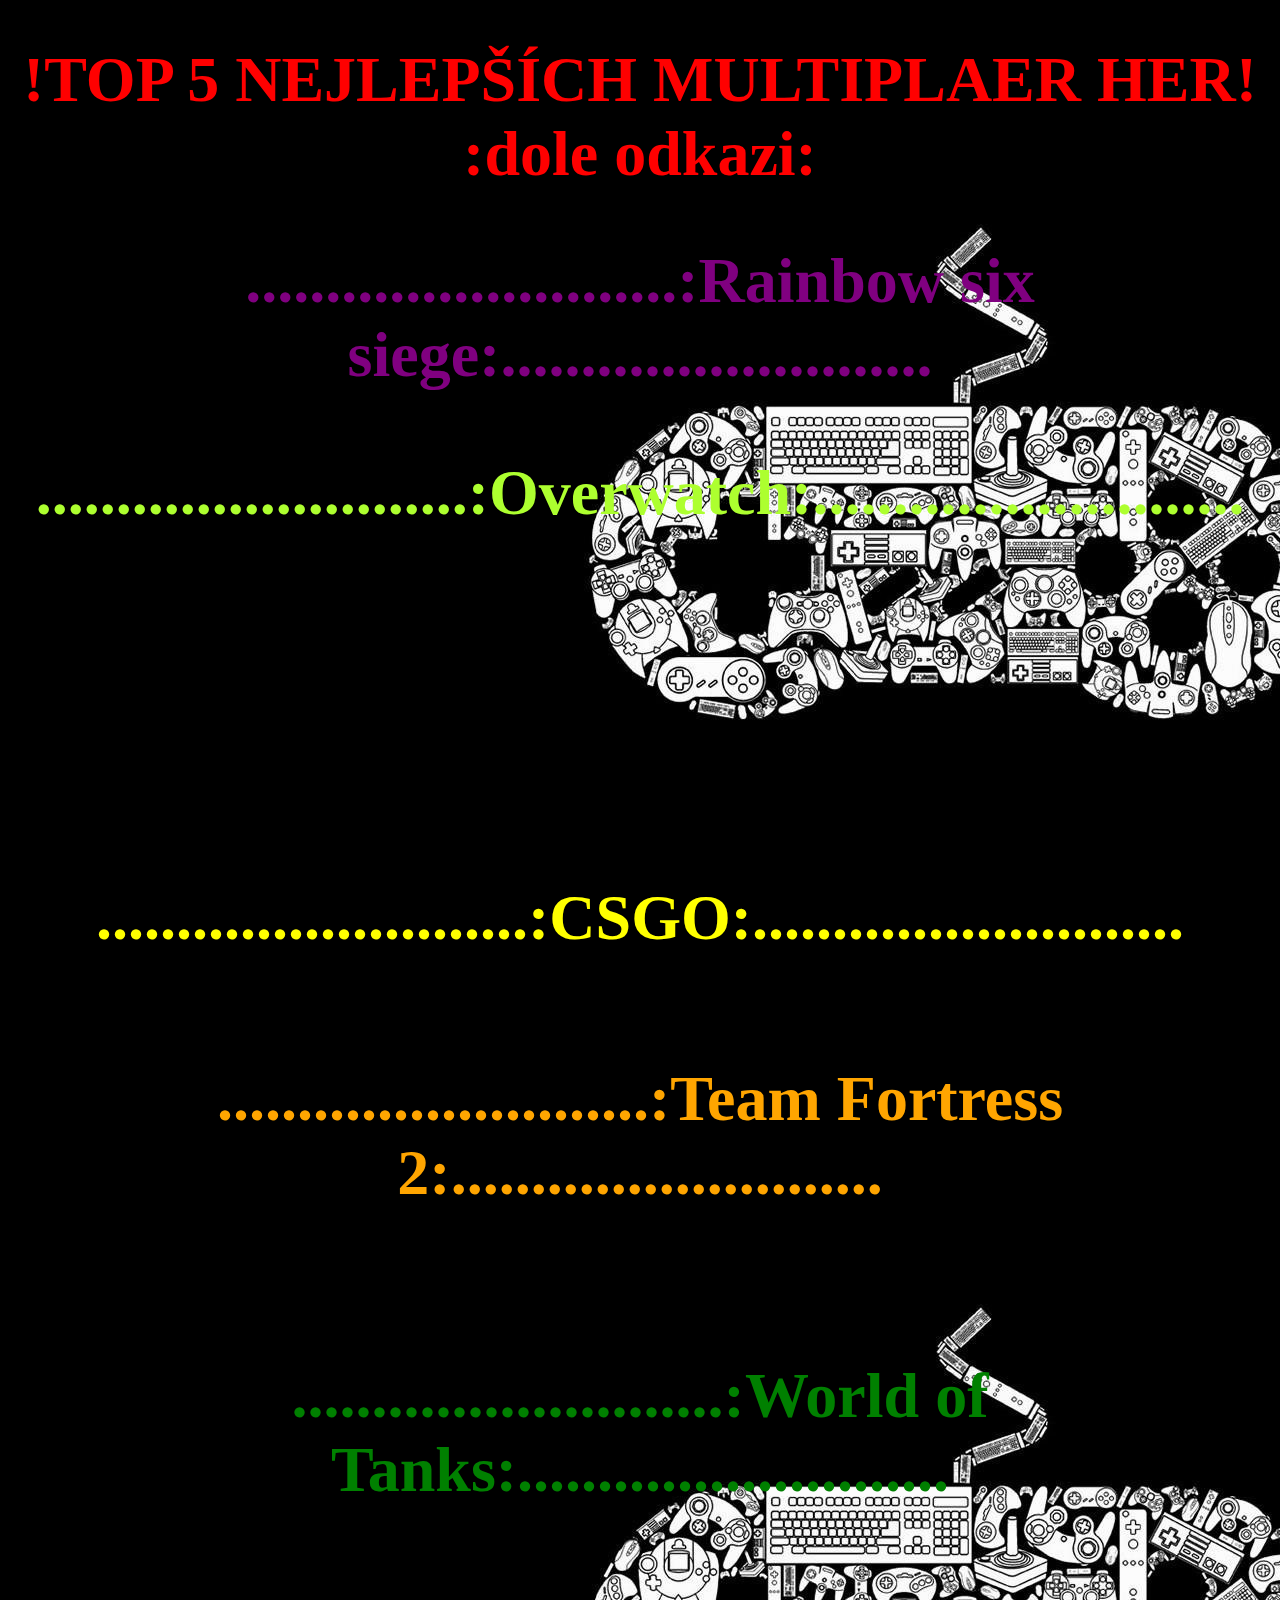
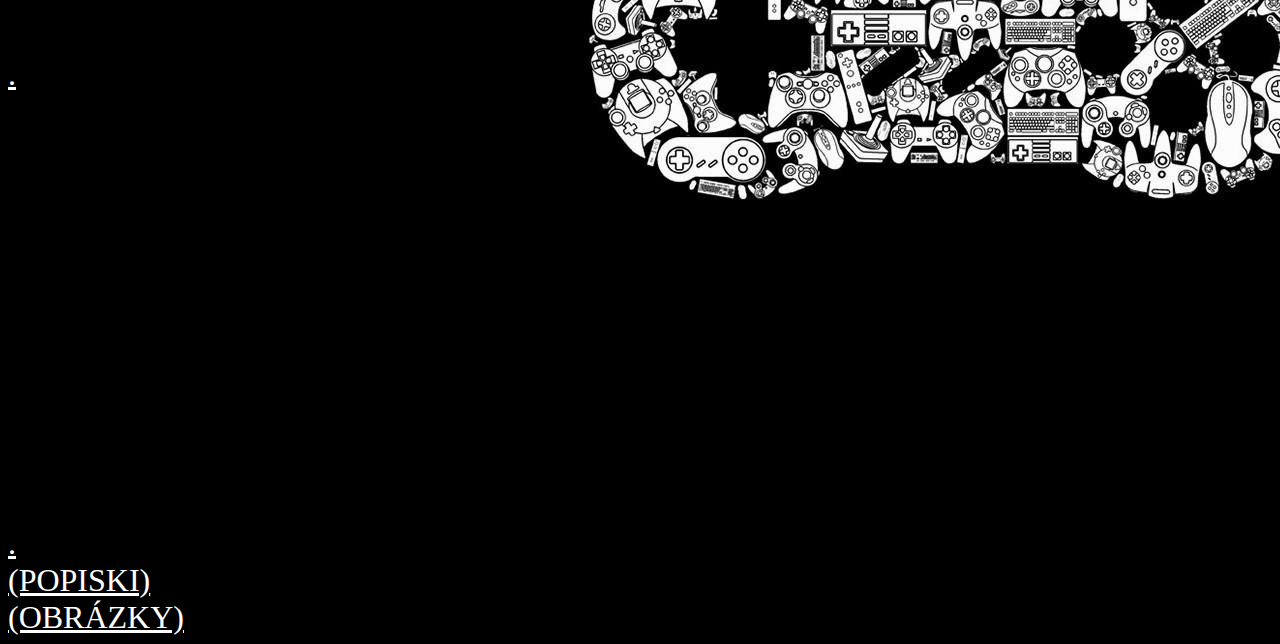
==== index.html @ ee5bbc3b "lol" ====
<!DOCTYPE html>
<html>

<head>
    <link rel="stylesheet" href="css/styles2.css">







    <basefont color="5c8a8a" size="50">


      



































</head>




<body>
    




    <h1>!TOP 5 NEJLEPŠÍCH MULTIPLAER HER! :dole odkazi:</h1>

<h2>...........................:Rainbow six siege:...........................</h2>
<h3>...........................:Overwatch:...........................</h3>
<br>
<br>
<br>
<br>
<br>
<br>
<br>
<br><br>
<br>
<h5>...........................:CSGO:...........................</h5>
<h4>...........................:Team Fortress 2:...........................</h4>

<h6>...........................:World of Tanks:...........................</h6>


<li class="item klikny"><a href="https://www.youtube.com/channel/UCz9oIFuVWqon3KoKJFidKOw?view_as=subscriber">.</a></li>
<br>
<br>
<br>
<br>
<br>
<br>
<br>
<br>
<br>
<br>
<br>
<br>
<br>
<br>
<br>
<br>
<br>
<br>
<br>
<br>
<br>
<br>
<br>
<br>

<li class="item klikny"><a href="https://www.kongregate.com/games/0rava/mutilate-a-doll-2">.</a></li>

<li class="item klikni"><a href="index.html">(POPISKI)</a></li>
<li class="item klikni"><a href="file://zsjaz-fs01/redirect$/code13/Documents/kocicka/index3.html">(OBRÁZKY)</a></li>













</body>

</html>
---- css/styles2.css ----
h1 {
    color: red;
}





body {background-image: url('../ABC.jpg');}







div {
    min-height: 100vh;
    width: 100vw;
    }
    
    
    
    h1, h3, h4, h5, h6, h2 {
    text-align: center;
    }
    
    
    h1, h2, h3, h4, h5, h6 {
        font-size: 4em;
        }
    
    
        h6 {

            color: green;  
            }  
   h5 {

  color: yellow;  
  }
   h4 {

    color: orange;  
    }
   h3 {

    color: greenyellow;  
    }  
    h2 {

        color: purple;  
        }
  li {
    margin: 0 60xp;
    transform: 0.6s ease;
    }
    
    li:hover {
    
    font-size: 1.2em;
    
    transform: 0.6s ease;
    
    }
    
    

    .prvny {
        color: greenyellow;
    }
  
    .druhy {
        color: greenyellow;
    } 

    .trety {
        color: greenyellow;
    }

    .ctvrty {
        color: greenyellow;
    }

    .paty {
        color: greenyellow;
    }

    .klikni {
        color: red;
        font-size: 2em;
    }

    .klikny {
        color: black;
        font-size: 2em;
    }


a, a:visited, a:link {
    color: white;
    
}
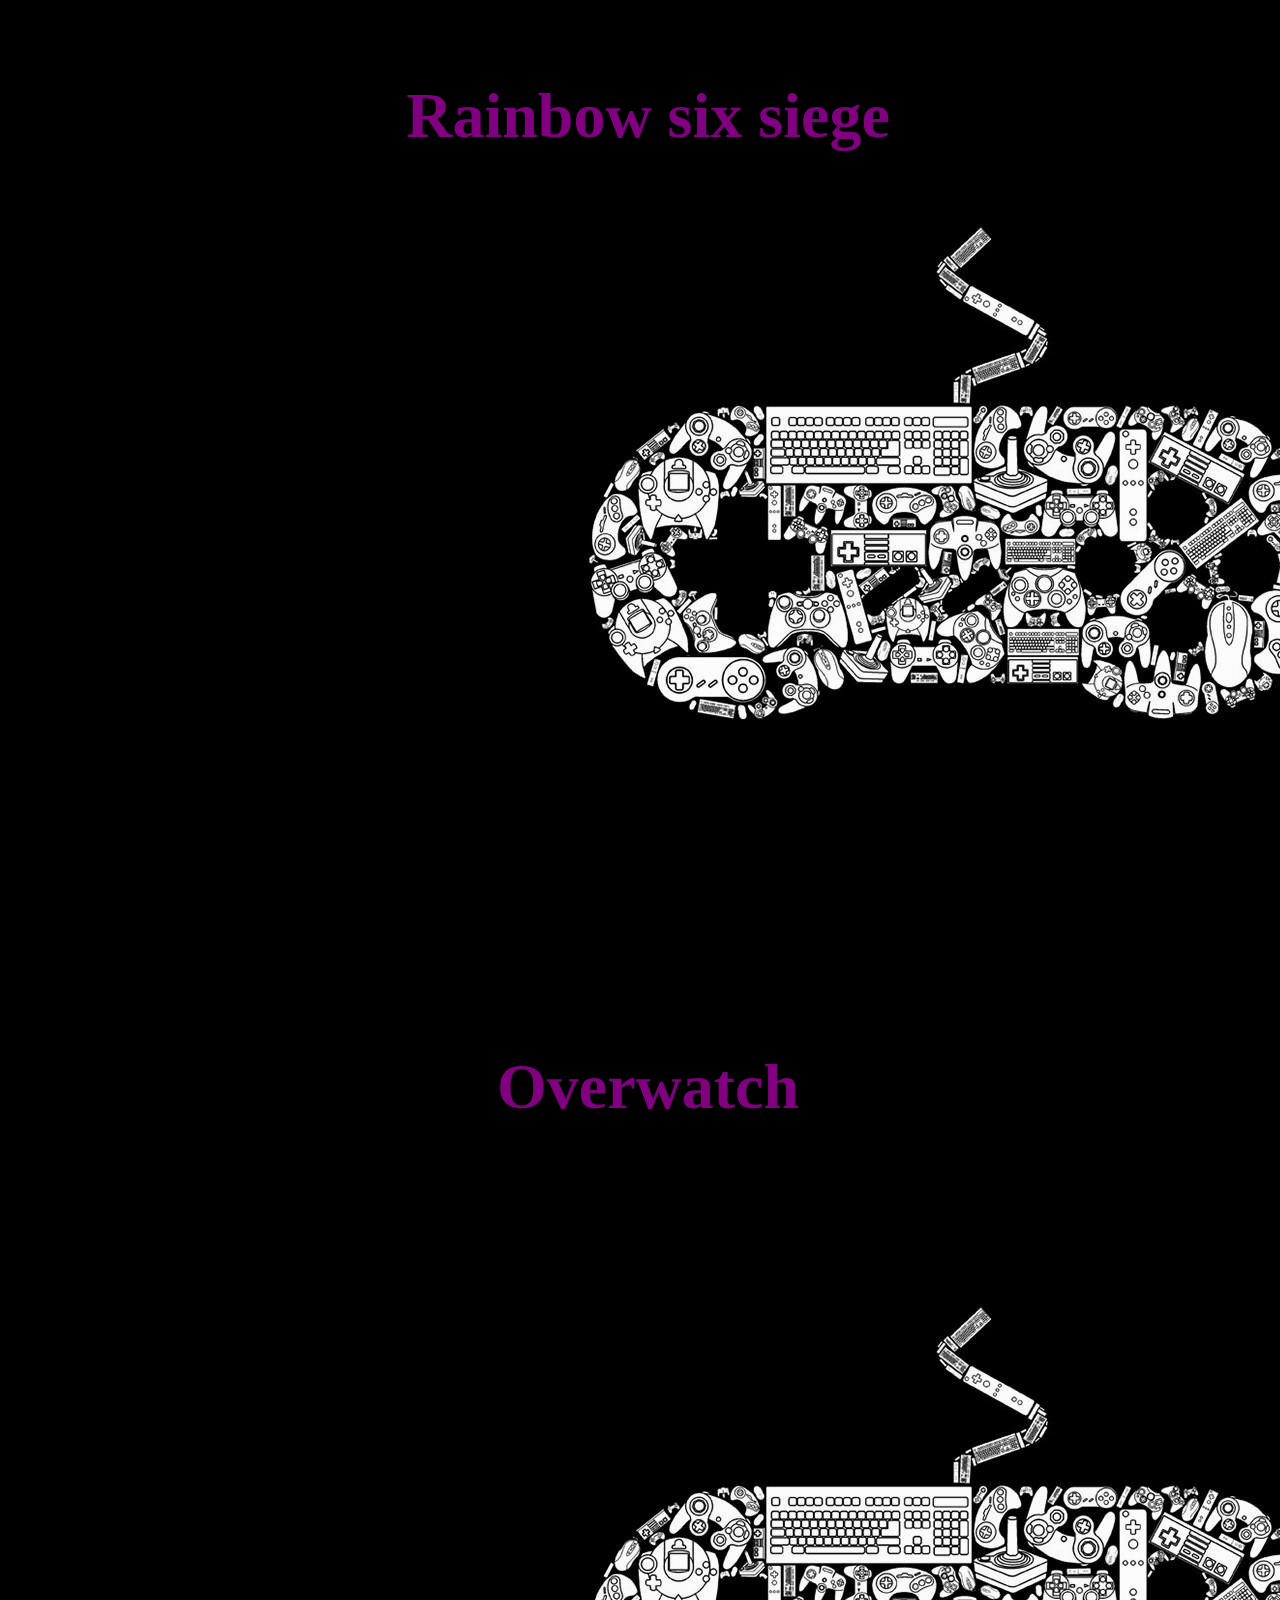
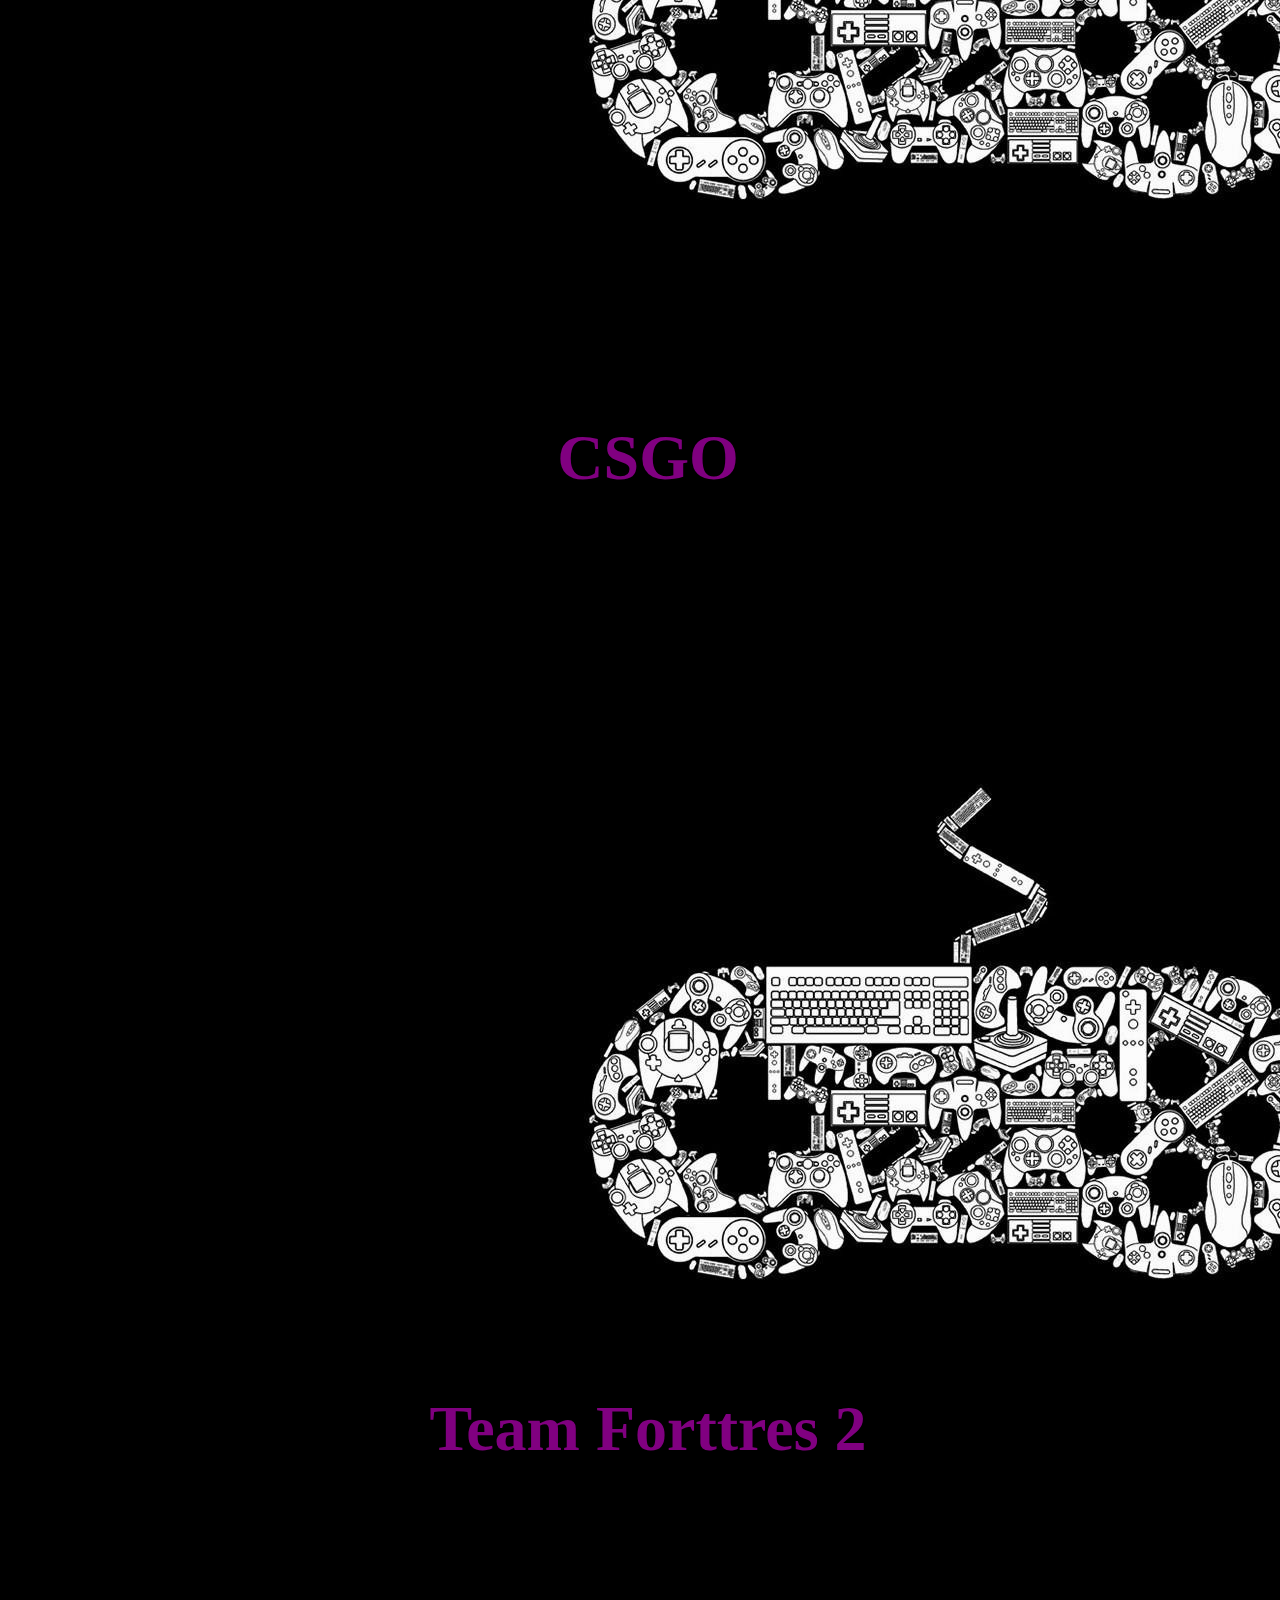
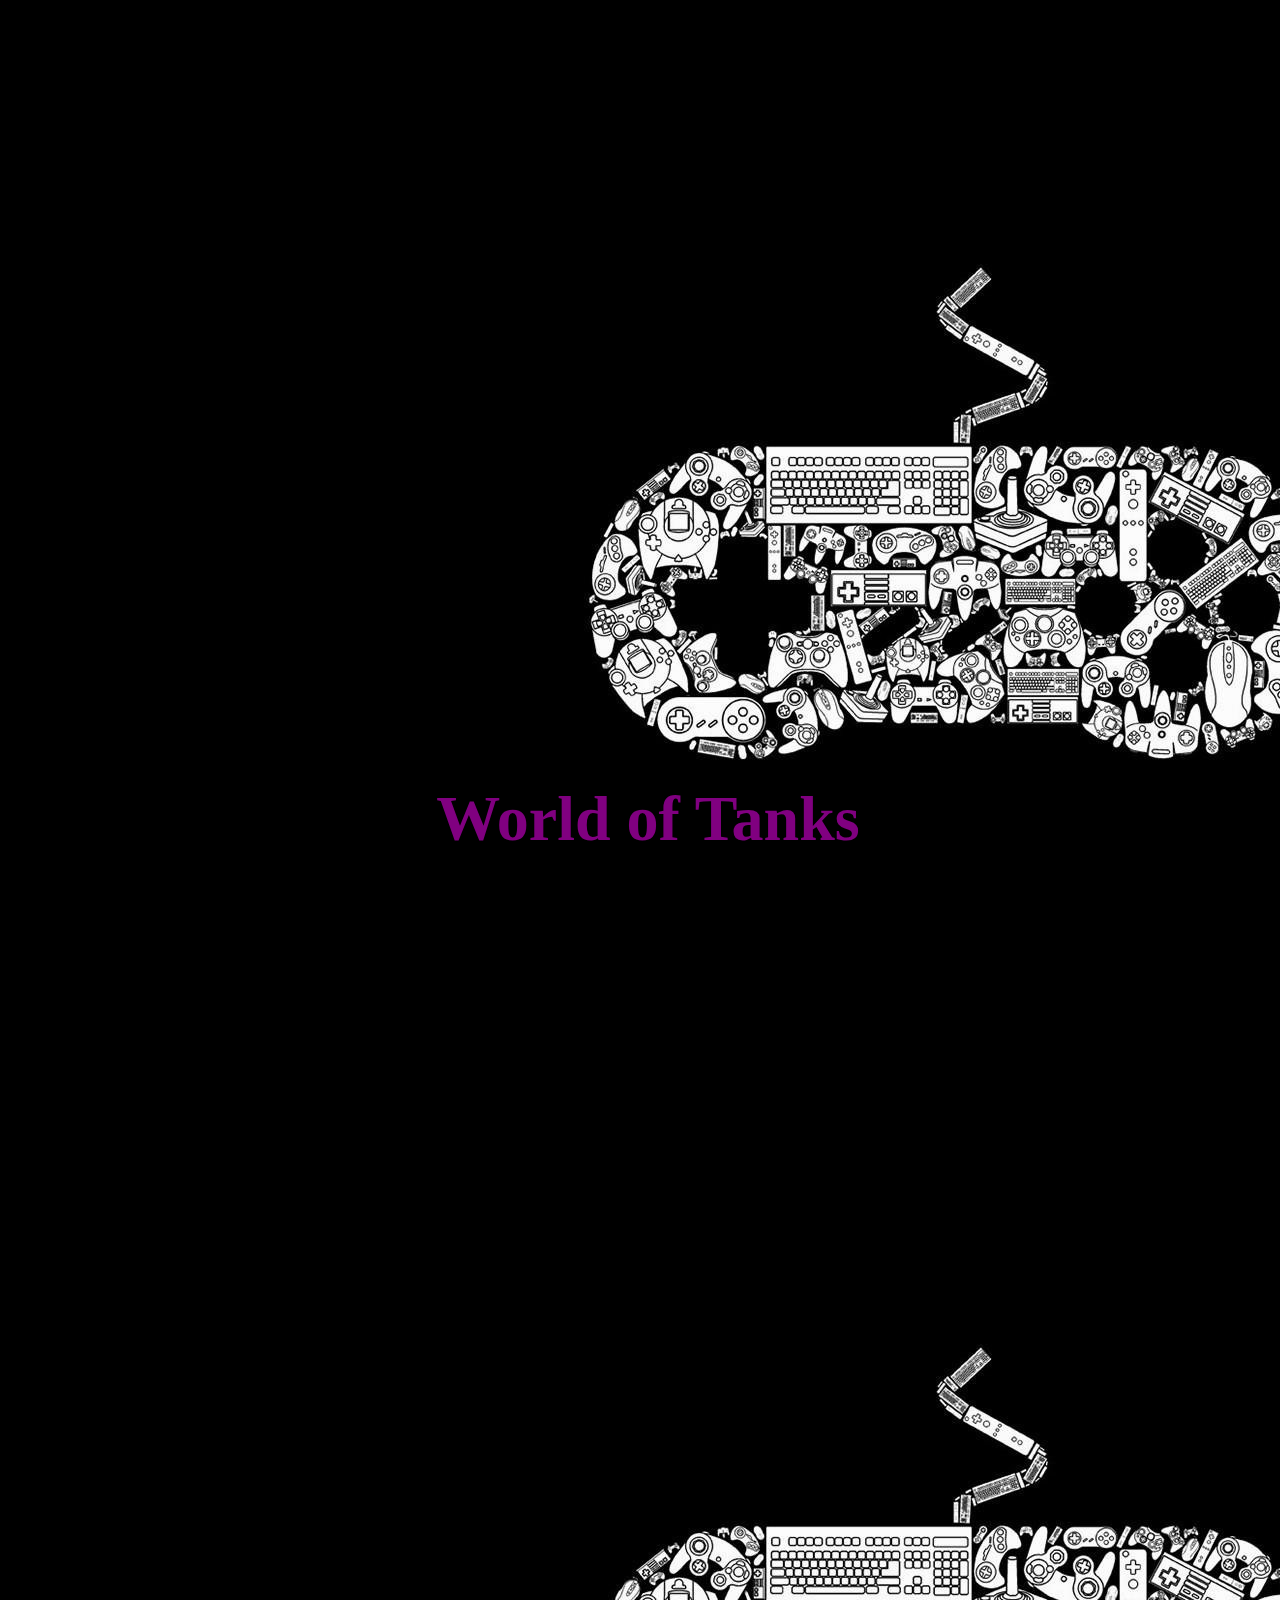
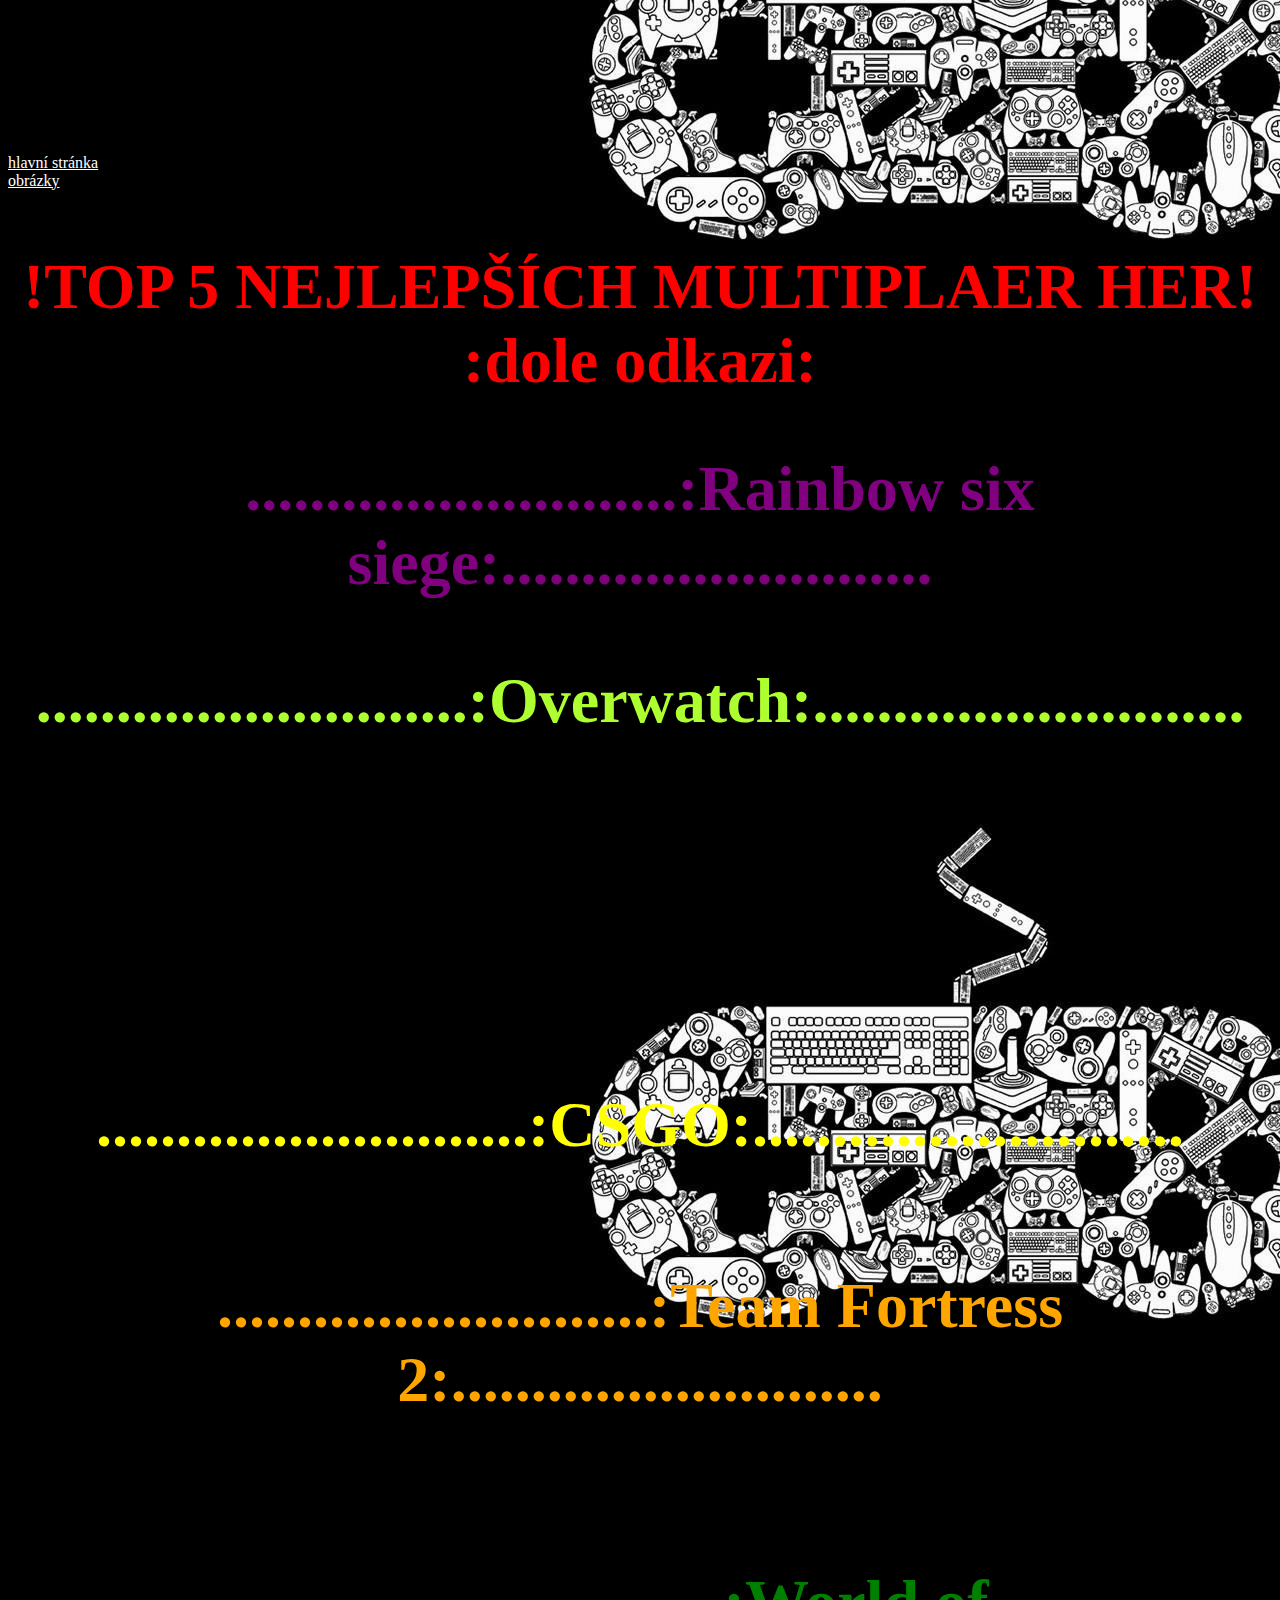
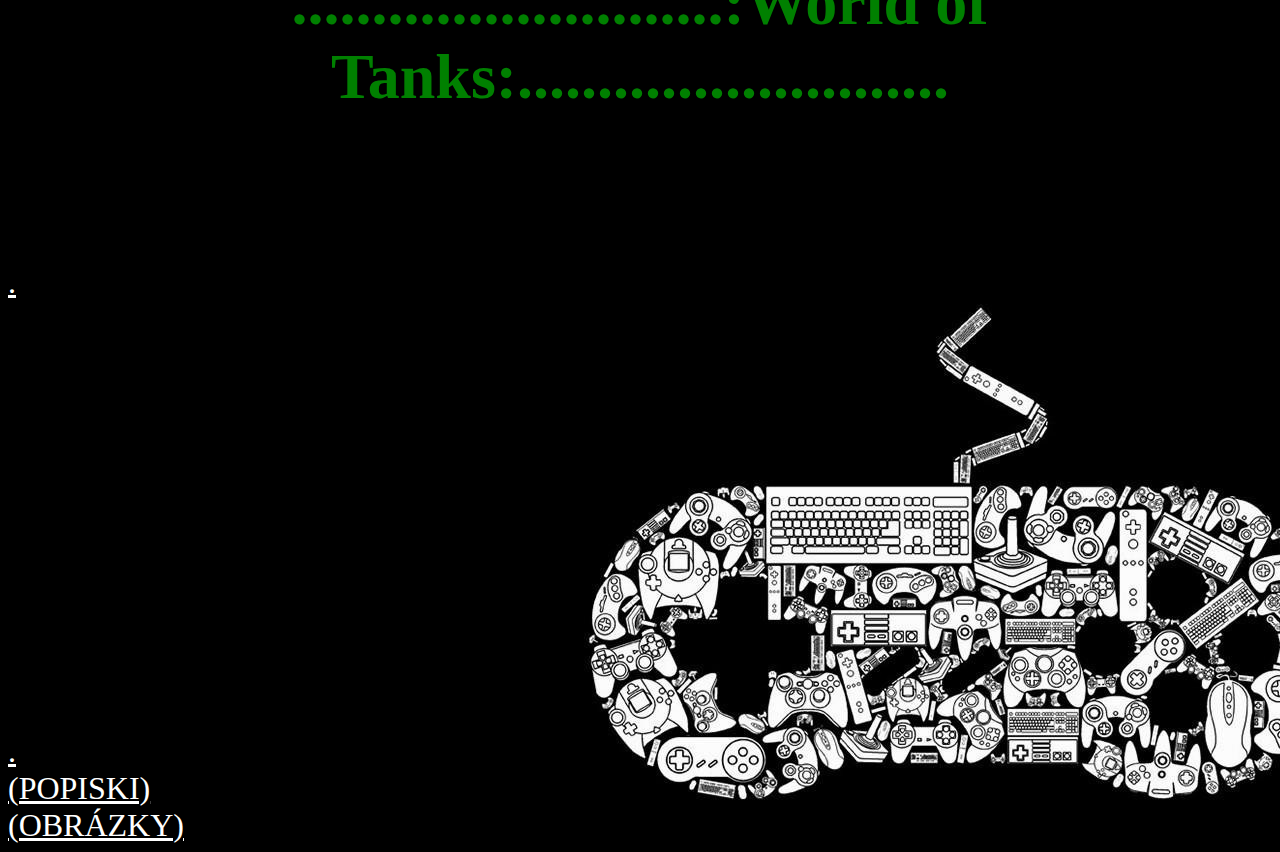
==== commit f186baa3: "Update styles.css" ====
--- a/index.html
+++ b/index.html
@@ -54,7 +54,88 @@
 
 
 
+<<<<<<< HEAD
+        
+        <li> <div><h2 class="fialova">Rainbow six siege</h2> </li>
+   
+            <details>
+                <summary class="fialova">Popis</summary>
+                <p><h3 class="fialova">                Je multiplayerová hra pro max. 10 hráčů kteří jsou rozděleni do 2 týmu po 5, na obránce a  naútočníky.
+                    Obránci brání buť bomby, rukojmého nebo tzv. Biohazardní container. Jak obránci tak útočníci si můžou vybrat mezi tzv. operátory, výběr operátora je zásadní z důvodu že každý je unikátní a každý má speciální schopnost.
+                Na výběr má 33 operátorů za obránce a 33 operátorů za útočníky s tím že každy 3 měsíc vyjdou nový. + hry je že se v ní nenachází příliš hackerů a když se zřídka objeví jsou okamžitě zabanváni. 
+                cena této hry se pohybuje kolem 250kč </h3>
+                </p>
+              </details>
+             </div>
+  
+    
+      <li>  <div> <h2 class="over">Overwatch</h2> </li>
+               
+
+
+            <details>
+                <summary class="over">Popis</summary>
+                <p><h3 class="over"
+                    >Jde o multiplayerovou hru pro max.12 hráčů, opět jsou rozdělení do dvou týmů, každý tým má jiný úkol záleží na voleném herním módu. 
+                        Hráč si může vybrat tzv. hrdinu ze stejného seznamu a nezáleží na tom jestli brání a nebo útočí. Hrdinové se dělí na TANK (silní ale pomalý), DAMAGE (slabší ale rychlejší) a SUPPORT(healeři).
+                        Hra stojí 335kč.</h3></p>
+              </details>
+                
+
+
+
+              
+           
+            </div>
+        
+         <li>  <div><h2 class="zluta">CSGO</h2> </li>
+                <details>
+                    <summary class="zluta">Popis</summary>
+                    <p> 
+                        <h3 class="zluta">V této hře hraje max. 10 hráčů ve 2 týmech po 2 a nebo 5, hrajou buť za tzv. TERRORISTY a nebo za tzv. COUNTER TERRORISTY,terroristi mají za úkol položit bombu na bod A nebo B, counter terrossti ti  mají za úkol ubránit ttyto body a pokud
+                        bomba bude již položena musejí ji deaktivovat. + hry je že je jednoduchá a neplatí zde tzv. PAY TO WIN dají se zde pouze kupovat Skinny na zbraně nebo na postavu. Jediné co lze hře vytknout 
+                        je že se v ní nachází dost hackerů hlavně když nemáte PRIME účet který si můžete koupit nebo získat tím že se dostanete na level 28. + hry je že je zdarma
+                    </h3> </p>
+                    
+                  </details>
+            
+        </div> 
+
+       
+       <li> <div><h2 class="oranzova"> Team Forttres 2</h2> </li>>
+            <details>
+                <summary class="oranzova">Popis</summary>
+                <p>  <h3 class="oranzova">Jedná se o jednoduchou hru pro 10 až 20 hráčů kteří jsou postaveni proti sobě v růných herních módech např. CAPTURE THE FLAG (úkolem je zýskat vlajku nepřítele) KING OF THE HILL (úkolem je zabrat bod který je uprostřed mapy) atp.
+                    hráč má na výběr z 9 postav např. SPY, DEMOMAN, MEDIC, SOLDIER, SCOUT atd. Tentokrát však se za reálnou měnu dá koupit i vylepšení což trošku kazí hru ale jinak je zábavná, vtipná a navíc je zdarma.
+                </h3>
+                    </p>
+                
+              </details>
+
+            </div>
+       
+        
+       <li>  <div > <h2 class="greeen">World of Tanks</h2> </li>
+               <details>
+                <summary class="greeen">Popis</summary>
+                <p><h3 class="greeen">Hra ve které se ujmete role tankysty který má zaůkol zničit neprátelské tanky, v této hře si můžete vybrat mezi státy a následně mezi jejich tanky. Jsou tu tanky Lehké které jsou rychlé ale zranitelné
+                    , tanky Střední které jsou středně rychlé ale za  to více vydrží a nakonec Těžké tanky které jsou velmi pomalé  ale vydrží toho opravdu hodně. - této hry je že se v ní nachází hodně nepříjemných hráčů kteřý vám můžou zkazit zážitek ze hry, + je že je zdarma. </h3>
+                 </p>
+                
+              </details>
+
+            </br>
+        </br>
+    </br>
+           
+        </div>
+        <li class="item hlavní stránka"><a href="index2.html">hlavní stránka</a></li>
+        <li class="item obrázky"><a href="index3.html">obrázky</a></li>
+
+    
+=======
 <body>
+>>>>>>> ee5bbc3b70d47640abd92df72d227fb611a32858
     
 
 
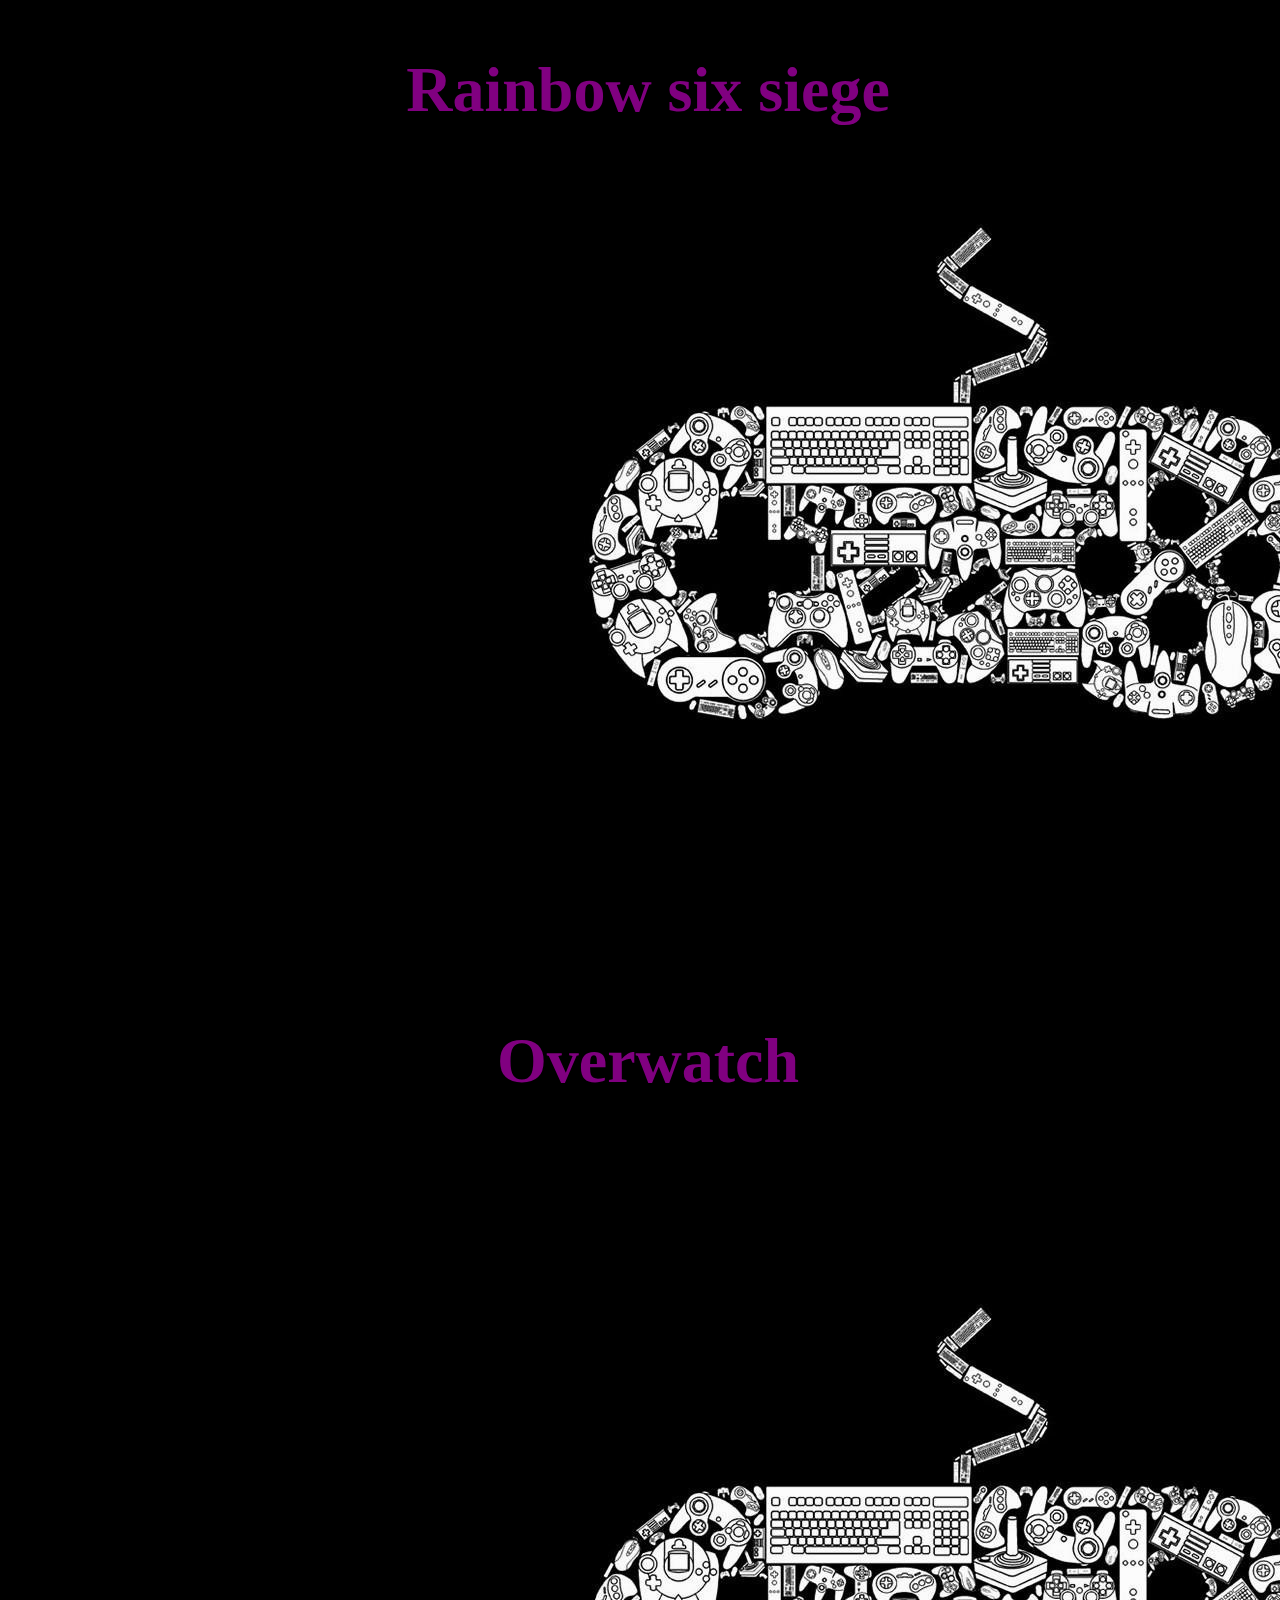
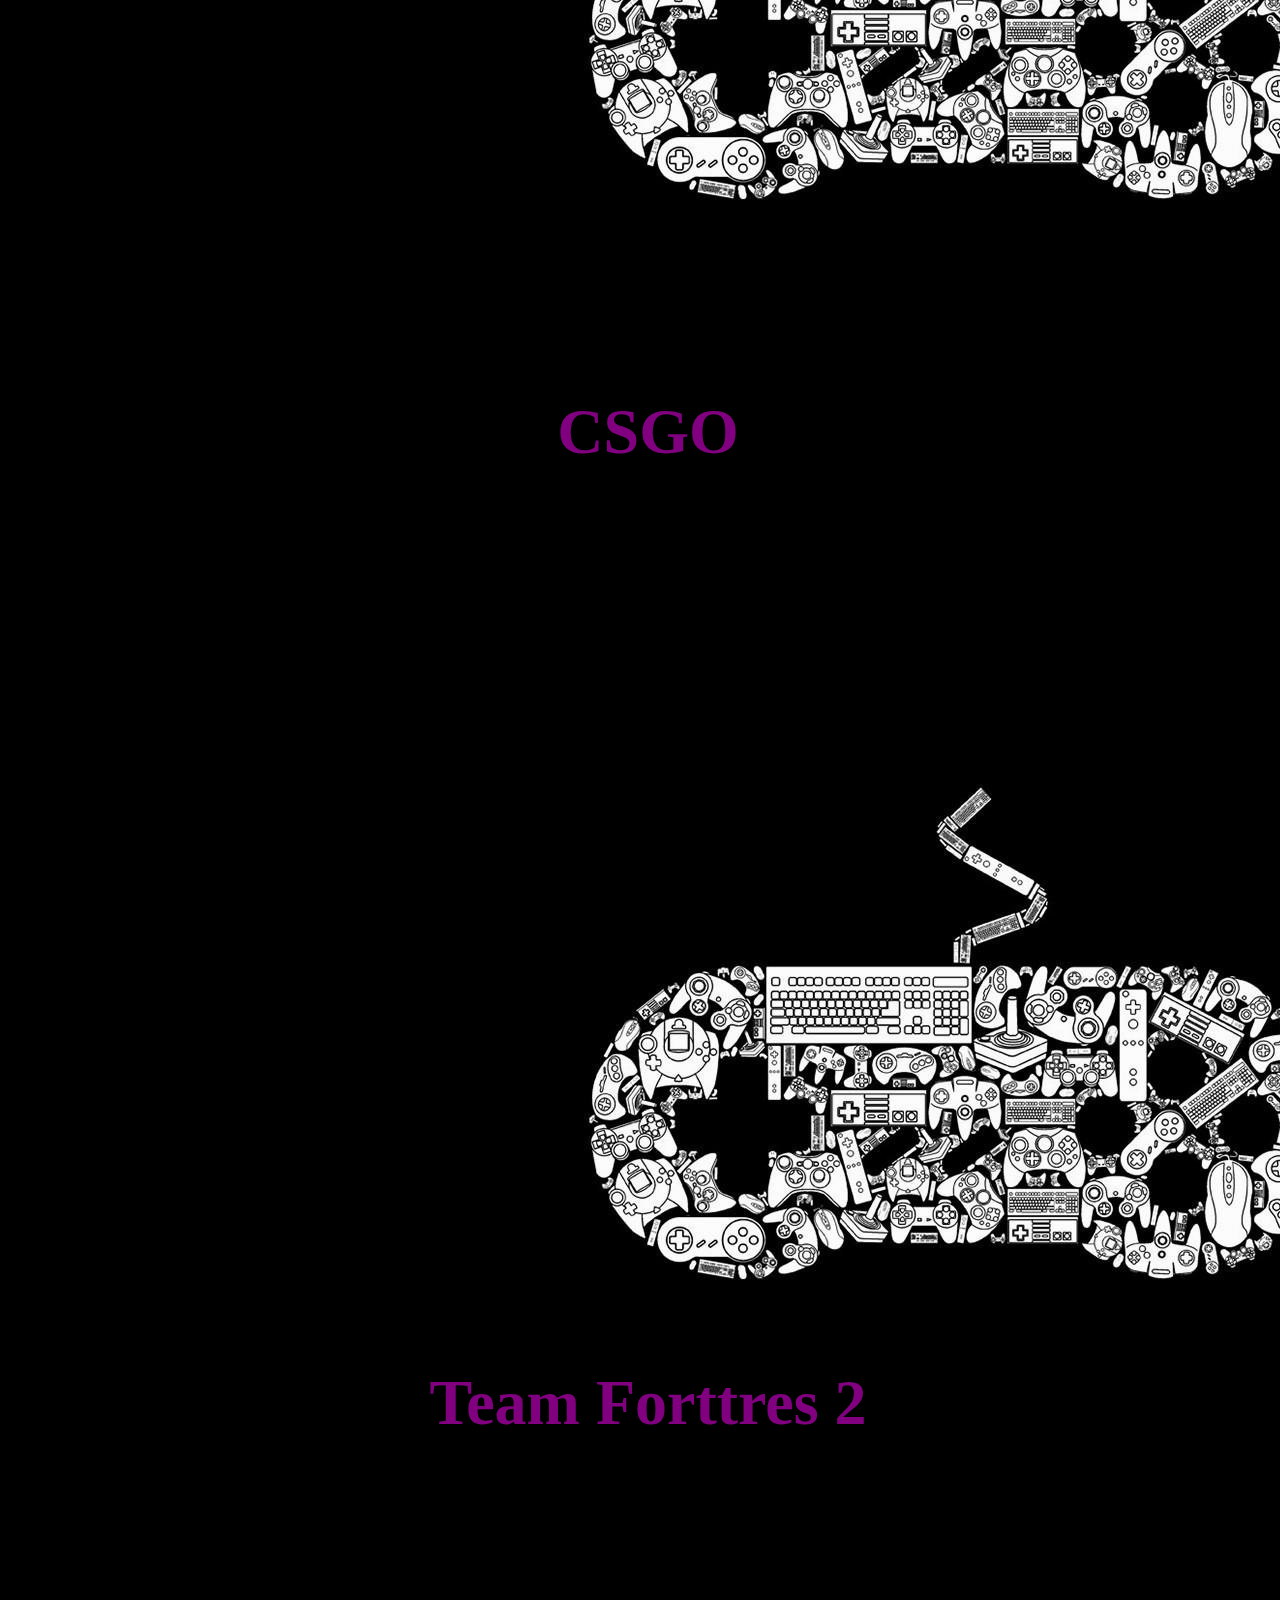
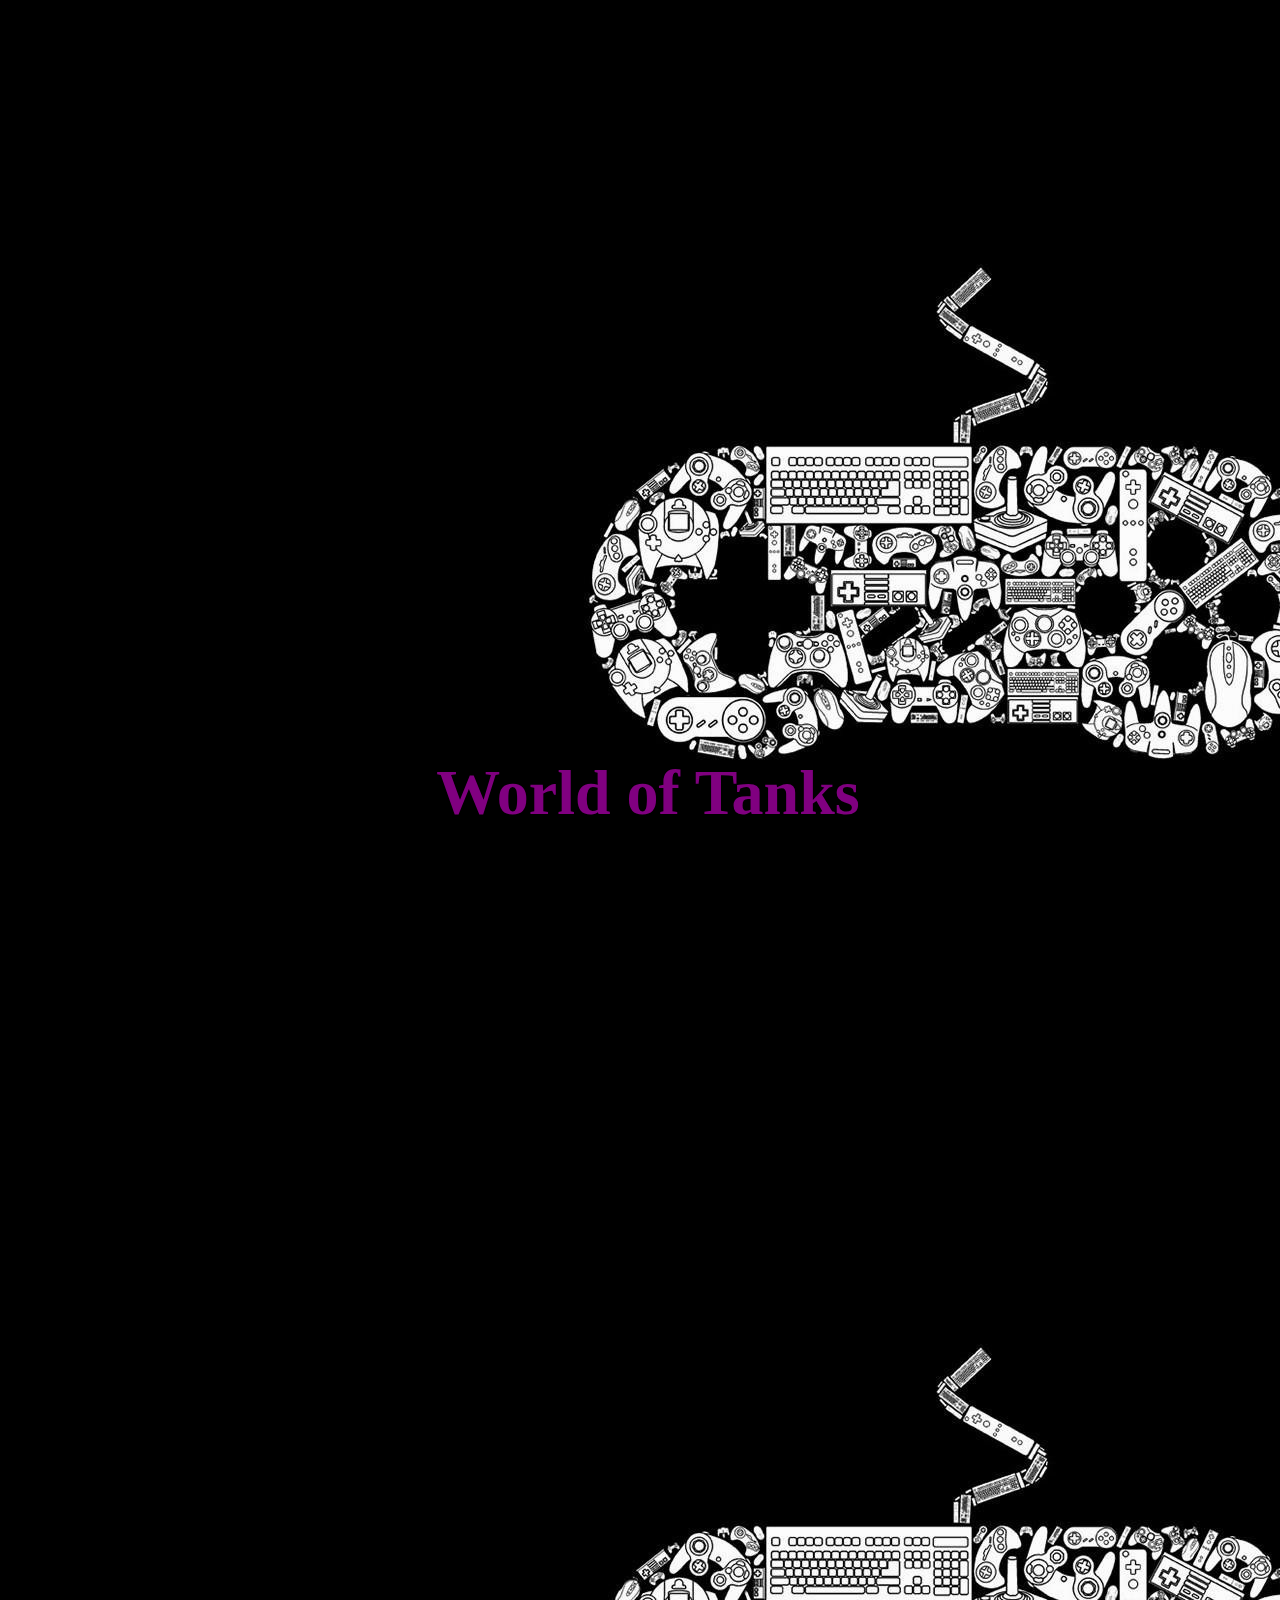
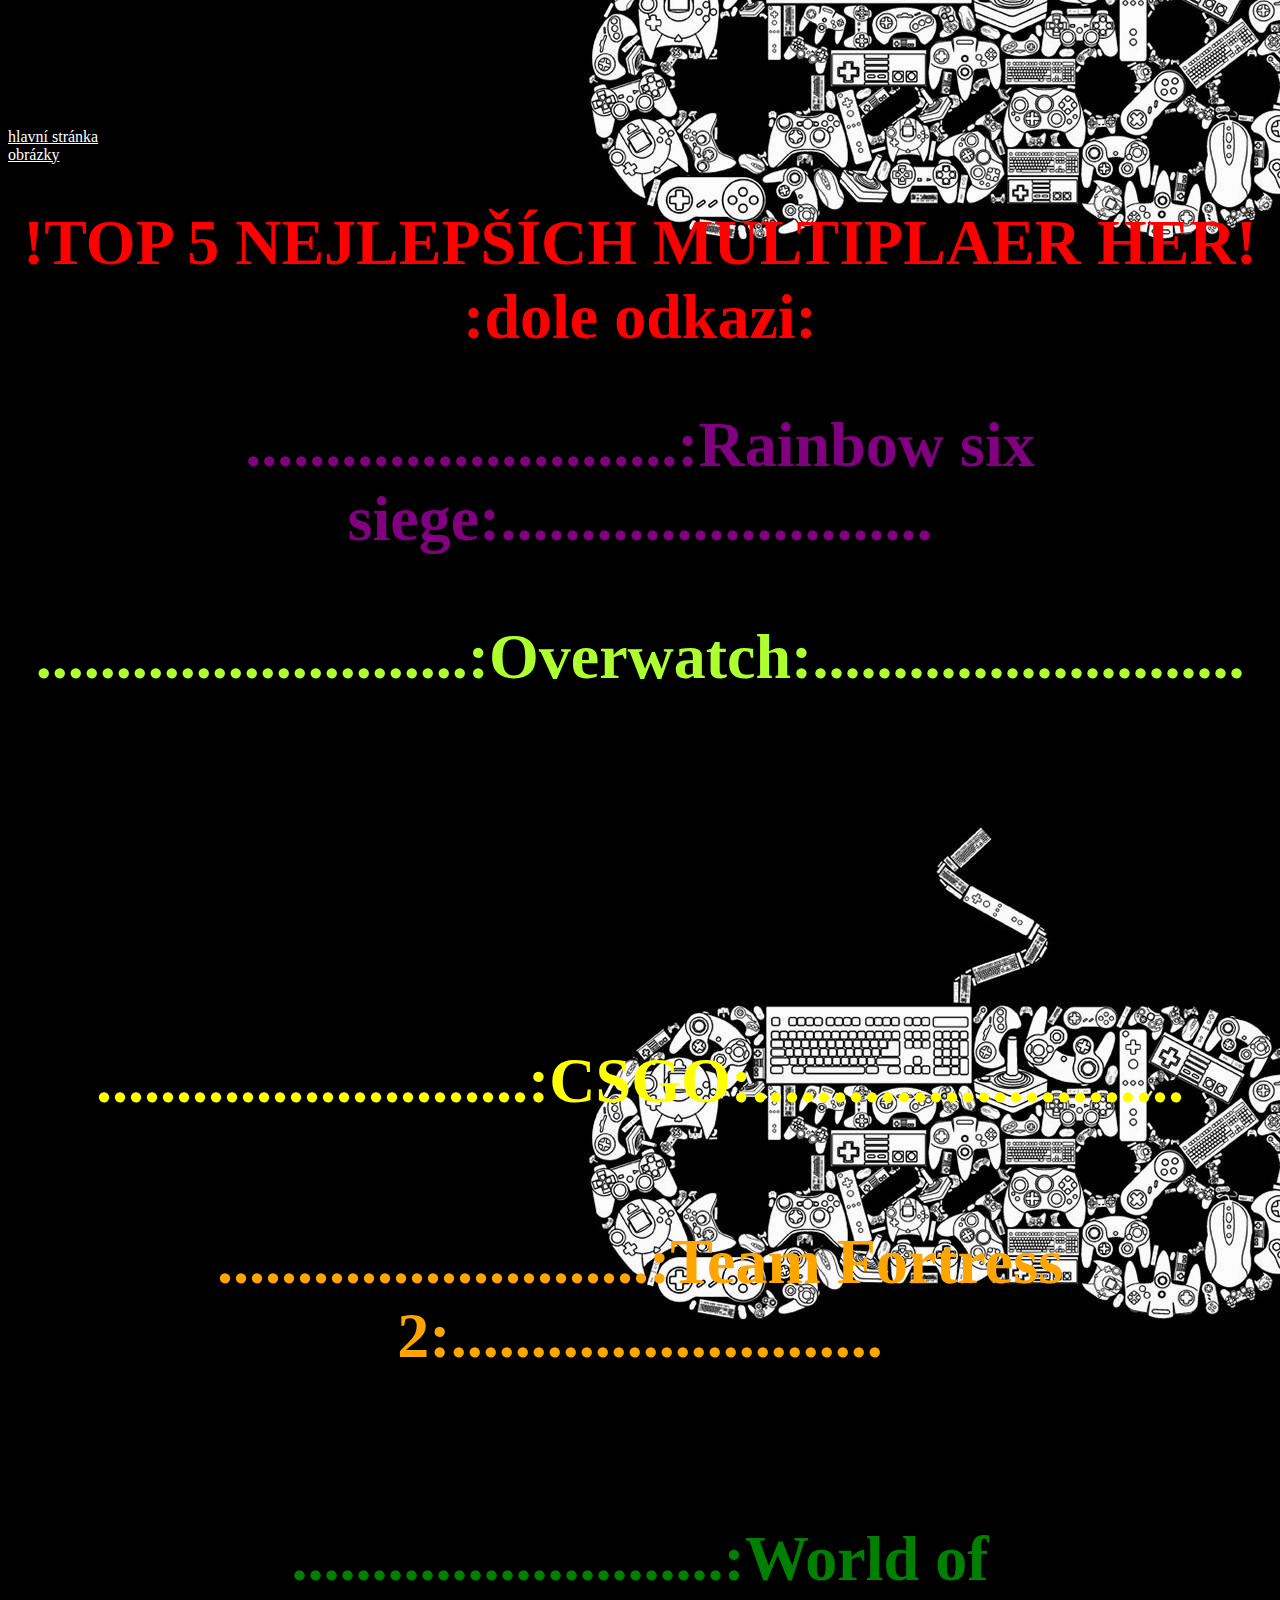
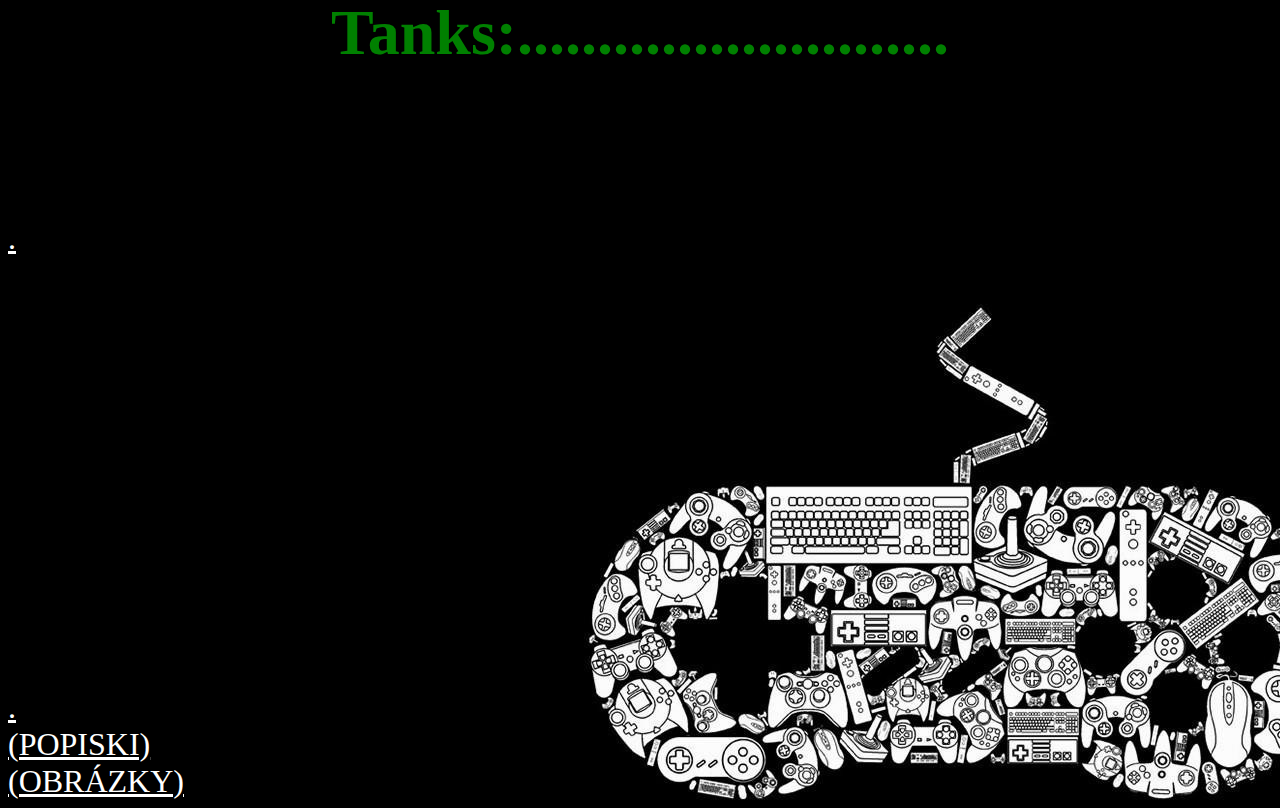
==== commit d6d3c4bd: "Merge branch 'master' of https://github.com/KVGABOKV/kocicka" ====
--- a/index.html
+++ b/index.html
@@ -54,7 +54,6 @@
 
 
 
-<<<<<<< HEAD
         
         <li> <div><h2 class="fialova">Rainbow six siege</h2> </li>
    
@@ -133,9 +132,7 @@
         <li class="item obrázky"><a href="index3.html">obrázky</a></li>
 
     
-=======
-<body>
->>>>>>> ee5bbc3b70d47640abd92df72d227fb611a32858
+
     
 
 
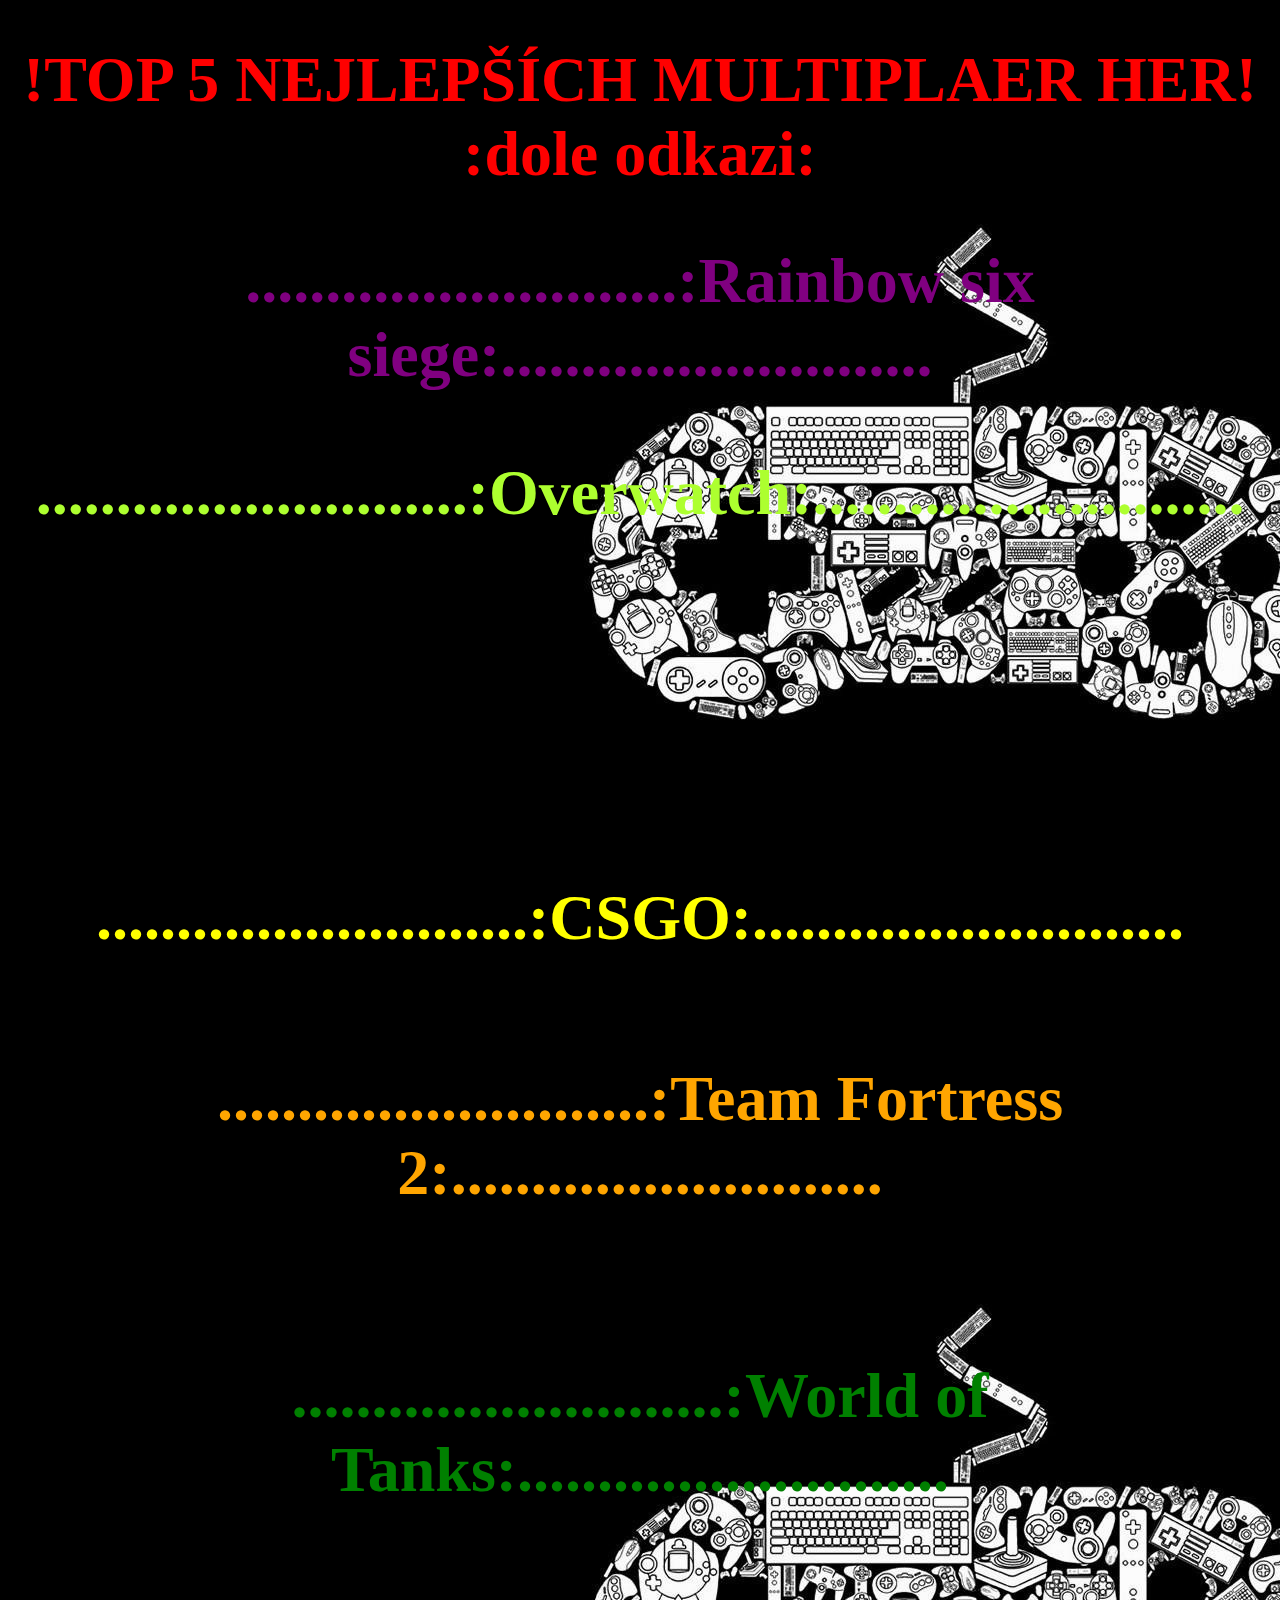
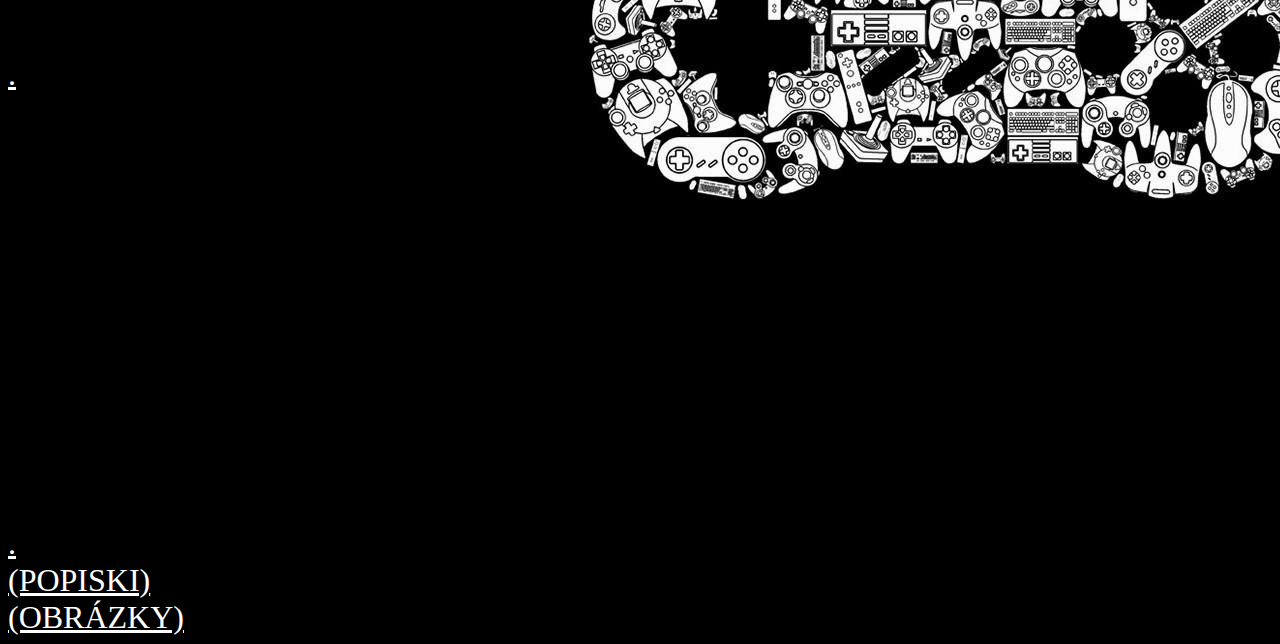
==== commit 67513aa2: "a" ====
--- a/index.html
+++ b/index.html
@@ -13,131 +13,8 @@
     <basefont color="5c8a8a" size="50">
 
 
-      
-
-
-
-
-
-
-
-
-
-
-
-
-
-
-
-
-
-
-
-
-
-
-
-
-
-
-
-
-
-
-
-
-
-
 
 </head>
-
-
-
-
-        
-        <li> <div><h2 class="fialova">Rainbow six siege</h2> </li>
-   
-            <details>
-                <summary class="fialova">Popis</summary>
-                <p><h3 class="fialova">                Je multiplayerová hra pro max. 10 hráčů kteří jsou rozděleni do 2 týmu po 5, na obránce a  naútočníky.
-                    Obránci brání buť bomby, rukojmého nebo tzv. Biohazardní container. Jak obránci tak útočníci si můžou vybrat mezi tzv. operátory, výběr operátora je zásadní z důvodu že každý je unikátní a každý má speciální schopnost.
-                Na výběr má 33 operátorů za obránce a 33 operátorů za útočníky s tím že každy 3 měsíc vyjdou nový. + hry je že se v ní nenachází příliš hackerů a když se zřídka objeví jsou okamžitě zabanváni. 
-                cena této hry se pohybuje kolem 250kč </h3>
-                </p>
-              </details>
-             </div>
-  
-    
-      <li>  <div> <h2 class="over">Overwatch</h2> </li>
-               
-
-
-            <details>
-                <summary class="over">Popis</summary>
-                <p><h3 class="over"
-                    >Jde o multiplayerovou hru pro max.12 hráčů, opět jsou rozdělení do dvou týmů, každý tým má jiný úkol záleží na voleném herním módu. 
-                        Hráč si může vybrat tzv. hrdinu ze stejného seznamu a nezáleží na tom jestli brání a nebo útočí. Hrdinové se dělí na TANK (silní ale pomalý), DAMAGE (slabší ale rychlejší) a SUPPORT(healeři).
-                        Hra stojí 335kč.</h3></p>
-              </details>
-                
-
-
-
-              
-           
-            </div>
-        
-         <li>  <div><h2 class="zluta">CSGO</h2> </li>
-                <details>
-                    <summary class="zluta">Popis</summary>
-                    <p> 
-                        <h3 class="zluta">V této hře hraje max. 10 hráčů ve 2 týmech po 2 a nebo 5, hrajou buť za tzv. TERRORISTY a nebo za tzv. COUNTER TERRORISTY,terroristi mají za úkol položit bombu na bod A nebo B, counter terrossti ti  mají za úkol ubránit ttyto body a pokud
-                        bomba bude již položena musejí ji deaktivovat. + hry je že je jednoduchá a neplatí zde tzv. PAY TO WIN dají se zde pouze kupovat Skinny na zbraně nebo na postavu. Jediné co lze hře vytknout 
-                        je že se v ní nachází dost hackerů hlavně když nemáte PRIME účet který si můžete koupit nebo získat tím že se dostanete na level 28. + hry je že je zdarma
-                    </h3> </p>
-                    
-                  </details>
-            
-        </div> 
-
-       
-       <li> <div><h2 class="oranzova"> Team Forttres 2</h2> </li>>
-            <details>
-                <summary class="oranzova">Popis</summary>
-                <p>  <h3 class="oranzova">Jedná se o jednoduchou hru pro 10 až 20 hráčů kteří jsou postaveni proti sobě v růných herních módech např. CAPTURE THE FLAG (úkolem je zýskat vlajku nepřítele) KING OF THE HILL (úkolem je zabrat bod který je uprostřed mapy) atp.
-                    hráč má na výběr z 9 postav např. SPY, DEMOMAN, MEDIC, SOLDIER, SCOUT atd. Tentokrát však se za reálnou měnu dá koupit i vylepšení což trošku kazí hru ale jinak je zábavná, vtipná a navíc je zdarma.
-                </h3>
-                    </p>
-                
-              </details>
-
-            </div>
-       
-        
-       <li>  <div > <h2 class="greeen">World of Tanks</h2> </li>
-               <details>
-                <summary class="greeen">Popis</summary>
-                <p><h3 class="greeen">Hra ve které se ujmete role tankysty který má zaůkol zničit neprátelské tanky, v této hře si můžete vybrat mezi státy a následně mezi jejich tanky. Jsou tu tanky Lehké které jsou rychlé ale zranitelné
-                    , tanky Střední které jsou středně rychlé ale za  to více vydrží a nakonec Těžké tanky které jsou velmi pomalé  ale vydrží toho opravdu hodně. - této hry je že se v ní nachází hodně nepříjemných hráčů kteřý vám můžou zkazit zážitek ze hry, + je že je zdarma. </h3>
-                 </p>
-                
-              </details>
-
-            </br>
-        </br>
-    </br>
-           
-        </div>
-        <li class="item hlavní stránka"><a href="index2.html">hlavní stránka</a></li>
-        <li class="item obrázky"><a href="index3.html">obrázky</a></li>
-
-    
-
-    
-
-
-
-
     <h1>!TOP 5 NEJLEPŠÍCH MULTIPLAER HER! :dole odkazi:</h1>
 
 <h2>...........................:Rainbow six siege:...........................</h2>
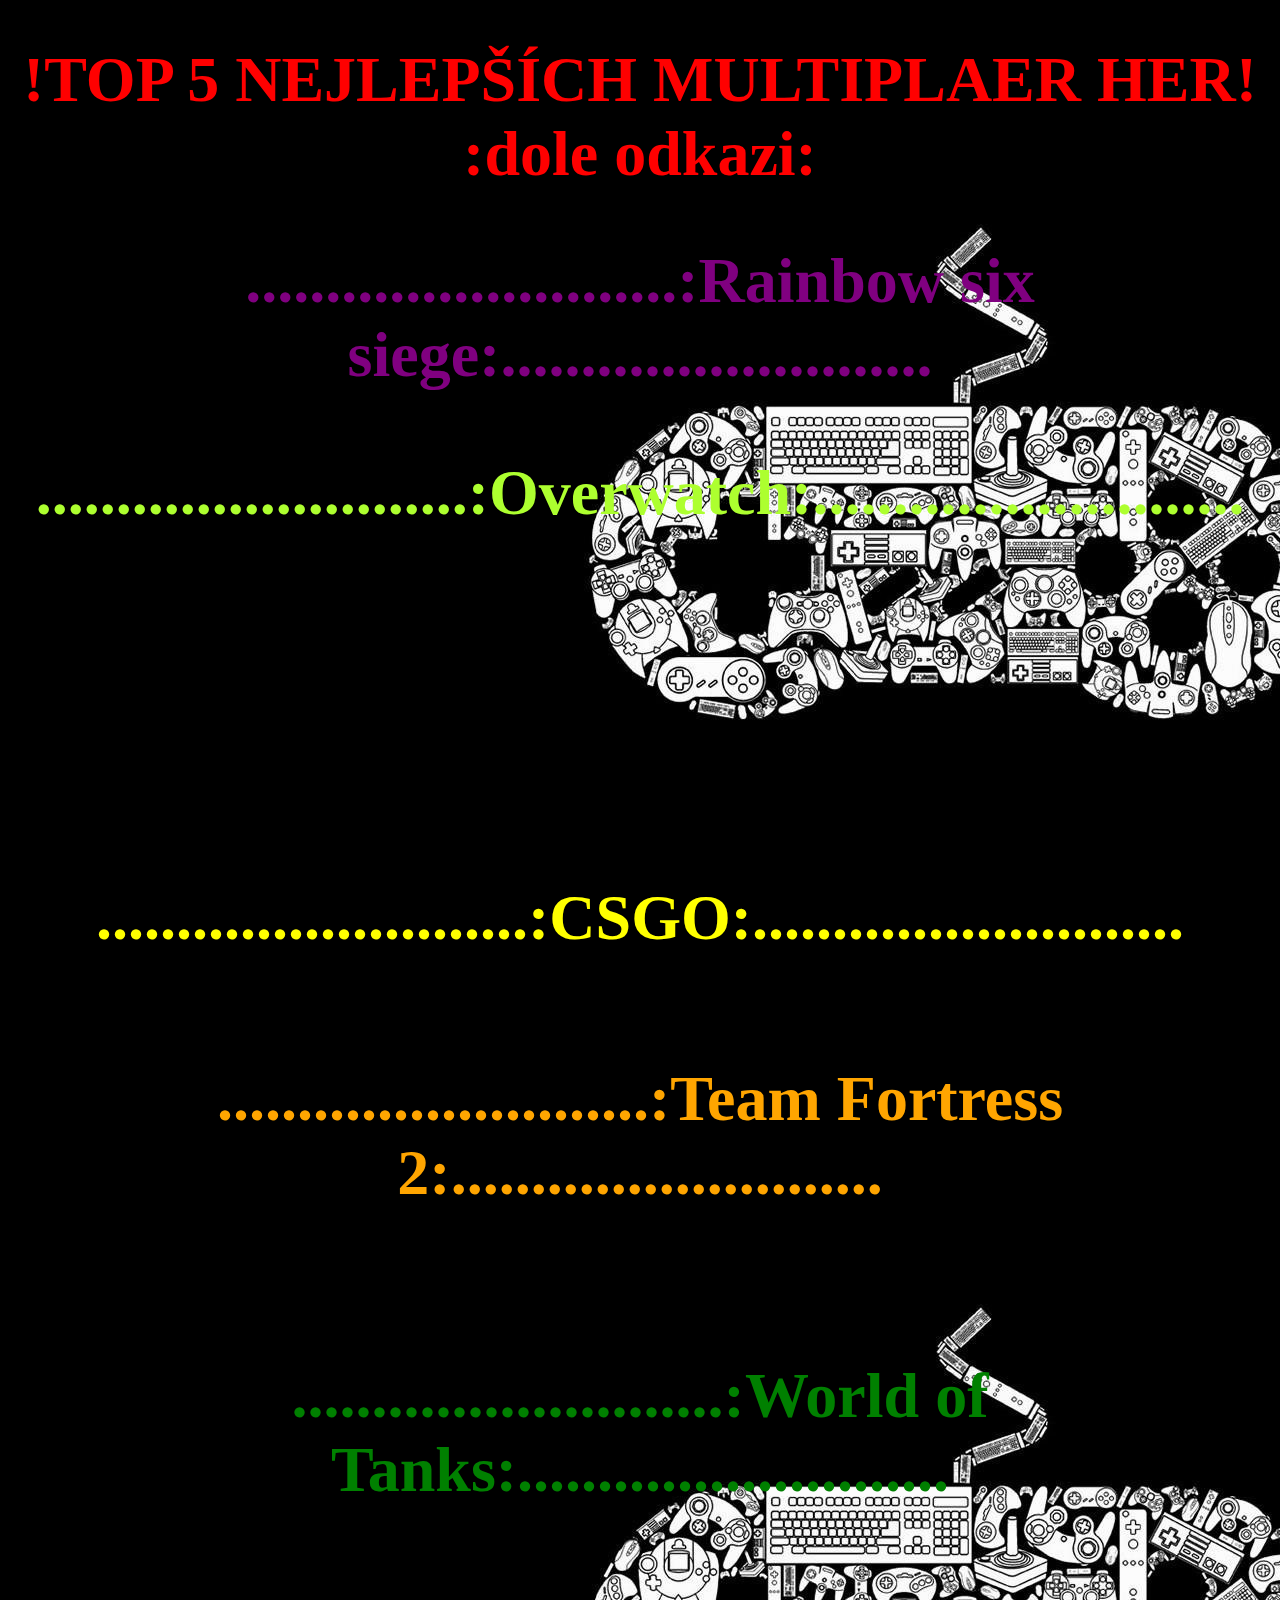
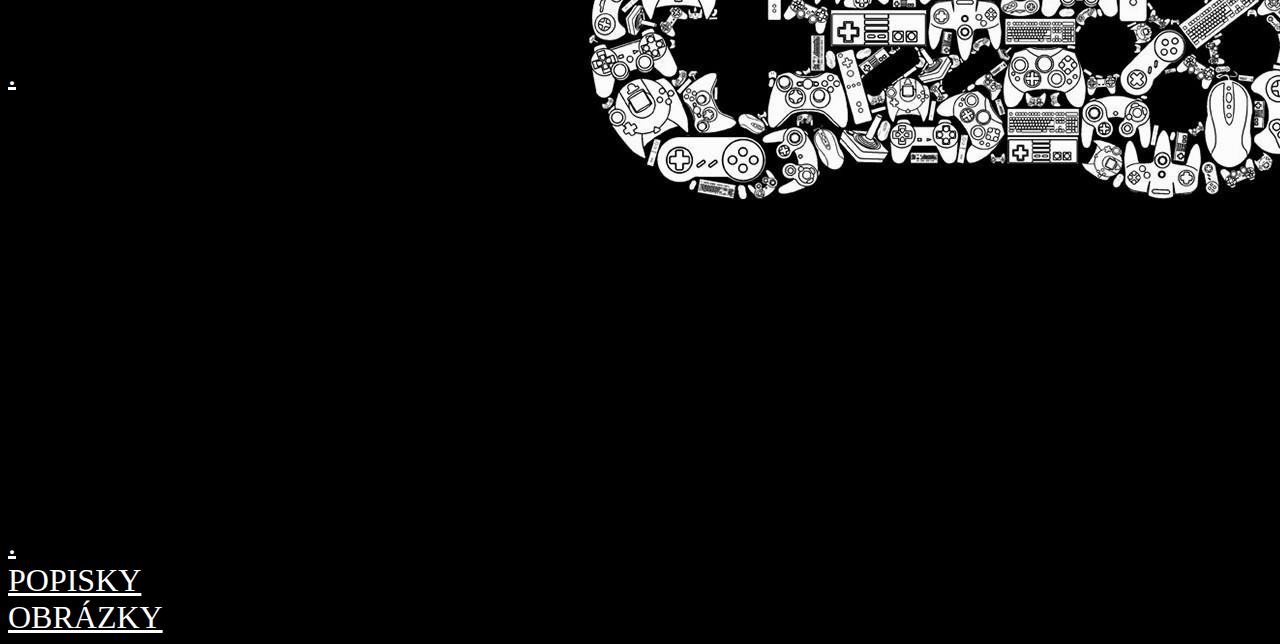
==== commit 6ff7dcfa: "nech to" ====
--- a/index.html
+++ b/index.html
@@ -62,8 +62,11 @@
 
 <li class="item klikny"><a href="https://www.kongregate.com/games/0rava/mutilate-a-doll-2">.</a></li>
 
-<li class="item klikni"><a href="index.html">(POPISKI)</a></li>
-<li class="item klikni"><a href="file://zsjaz-fs01/redirect$/code13/Documents/kocicka/index3.html">(OBRÁZKY)</a></li>
+
+
+
+<li class="item klikni"><a href="index2.html">POPISKY</a></li>
+<li class="item klikni"><a href="index3.html">OBRÁZKY</a></li>
 
 
 
